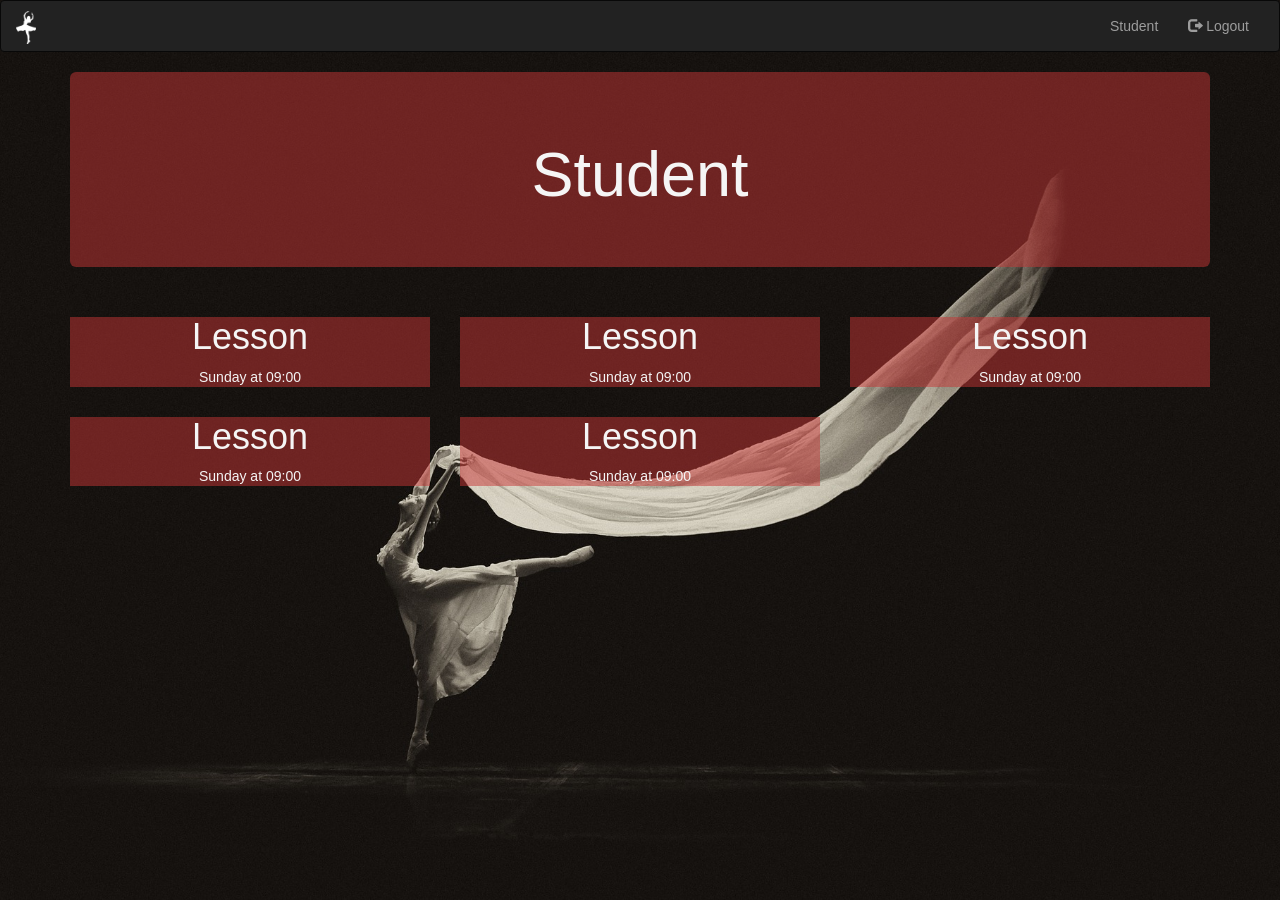
==== student.html @ 4c0d9fde "add node shit" ====
<!DOCTYPE html>
<html lang="en">

<head>
    <title>Bailamos</title>
    <meta charset="utf-8">
    <meta name="viewport" content="width=device-width, initial-scale=1">
    <link rel="stylesheet" href="https://maxcdn.bootstrapcdn.com/bootstrap/3.3.7/css/bootstrap.min.css">
    <script src="https://ajax.googleapis.com/ajax/libs/jquery/3.3.1/jquery.min.js"></script>
    <script src="https://maxcdn.bootstrapcdn.com/bootstrap/3.3.7/js/bootstrap.min.js"></script>
    <link rel="stylesheet" href="css/style.css">
    <link rel="shortcut icon" type="image/png" href="img/ballerina.png" />
</head>

<body>
    <div class="bg">
        <nav class="navbar navbar-inverse">
            <div class="container-fluid">
                <a class="navbar-brand" href="#">
                    <img src="img/ballerina.png" width="20" alt="">
                </a>
                <div class="navbar-header">
                    <button type="button" class="navbar-toggle" data-toggle="collapse" data-target="#myNavbar">
                        <span class="icon-bar"></span>
                        <span class="icon-bar"></span>
                        <span class="icon-bar"></span>
                    </button>
                </div>
                <div class="collapse navbar-collapse" id="myNavbar">
                    <ul class="nav navbar-nav navbar-right">
                        <li>
                            <a href="#" id="user-name">Student</a>
                        </li>
                        <li>
                            <a href="#" data-toggle="modal" data-target="#myModal" onclick="logOut()">
                                <span class="glyphicon glyphicon-log-out"></span> Logout</a>
                        </li>
                    </ul>
                </div>
            </div>
        </nav>
        <div class="container">
            <div class="jumbotron jumbotron-inverse">
                <h1>Student</h1>
            </div>
            <div class="row">
                <div class="col-sm-4">
                    <div class="card">
                        <div class="card-body">
                            <h1>Lesson</h1>
                            <p class="card-text">Sunday at 09:00</p>
                        </div>
                    </div>
                </div>
                <div class="col-sm-4">
                    <div class="card">
                        <div class="card-body">
                            <h1>Lesson</h1>
                            <p class="card-text">Sunday at 09:00</p>
                        </div>
                    </div>
                </div>
                <div class="col-sm-4">
                    <div class="card">
                        <div class="card-body">
                            <h1>Lesson</h1>
                            <p class="card-text">Sunday at 09:00</p>
                        </div>
                    </div>
                </div>
                <div class="col-sm-4">
                    <div class="card">
                        <div class="card-body">
                            <h1>Lesson</h1>
                            <p class="card-text">Sunday at 09:00</p>
                        </div>
                    </div>
                </div>
                <div class="col-sm-4">
                    <div class="card">
                        <div class="card-body">
                            <h1>Lesson</h1>
                            <p class="card-text">Sunday at 09:00</p>
                        </div>
                    </div>
                </div>
            </div>
        </div>
    </div>
    <div class="modal fade" id="myModal" role="dialog">
        <div class="modal-dialog">

            <!-- Modal content-->
            <div class="modal-content">
                <div class="modal-body">
                    <form action="#" role="form" onsubmit="return validateForm(this)">
                        <div class="form-group">
                            <label for="usrname">
                                <span class="glyphicon glyphicon-user"></span> Username</label>
                            <input type="text" class="form-control" id="usrname" placeholder="Enter email">
                        </div>
                        <div class="form-group">
                            <label for="psw">
                                <span class="glyphicon glyphicon-eye-open"></span> Password</label>
                            <input type="password" class="form-control" id="psw" placeholder="Enter password">
                        </div>
                        <button type="submit" class="btn btn-default btn-success btn-block">
                            <span class="glyphicon glyphicon-off"></span> Login</button>
                    </form>
                </div>
            </div>

        </div>
    </div>
    <script src="js/student.js"></script>
</body>

</html>
---- css/style.css ----
body, html {
    height: 100%;
}

.bg { 
    /* The image used */
    background-image: url("../img/ballet.jpg");

    /* Full height */
    height: 100%; 

    /* Center and scale the image nicely */
    background-position: center;
    background-repeat: no-repeat;
    background-size: cover;
}

.jumbotron {
    background: rgb(200, 54, 54); /* This is for ie8 and below */
    background: rgba(200, 54, 54, 0.5); 
    color: #F5F5F5;
    text-align: center;
 }

 .navbar-brand img{
     margin-top: -5px;
 }

 .card {
    background: rgb(200, 54, 54); /* This is for ie8 and below */
    background: rgba(200, 54, 54, 0.5); 
    color: #F5F5F5;
    text-align: center;
 }
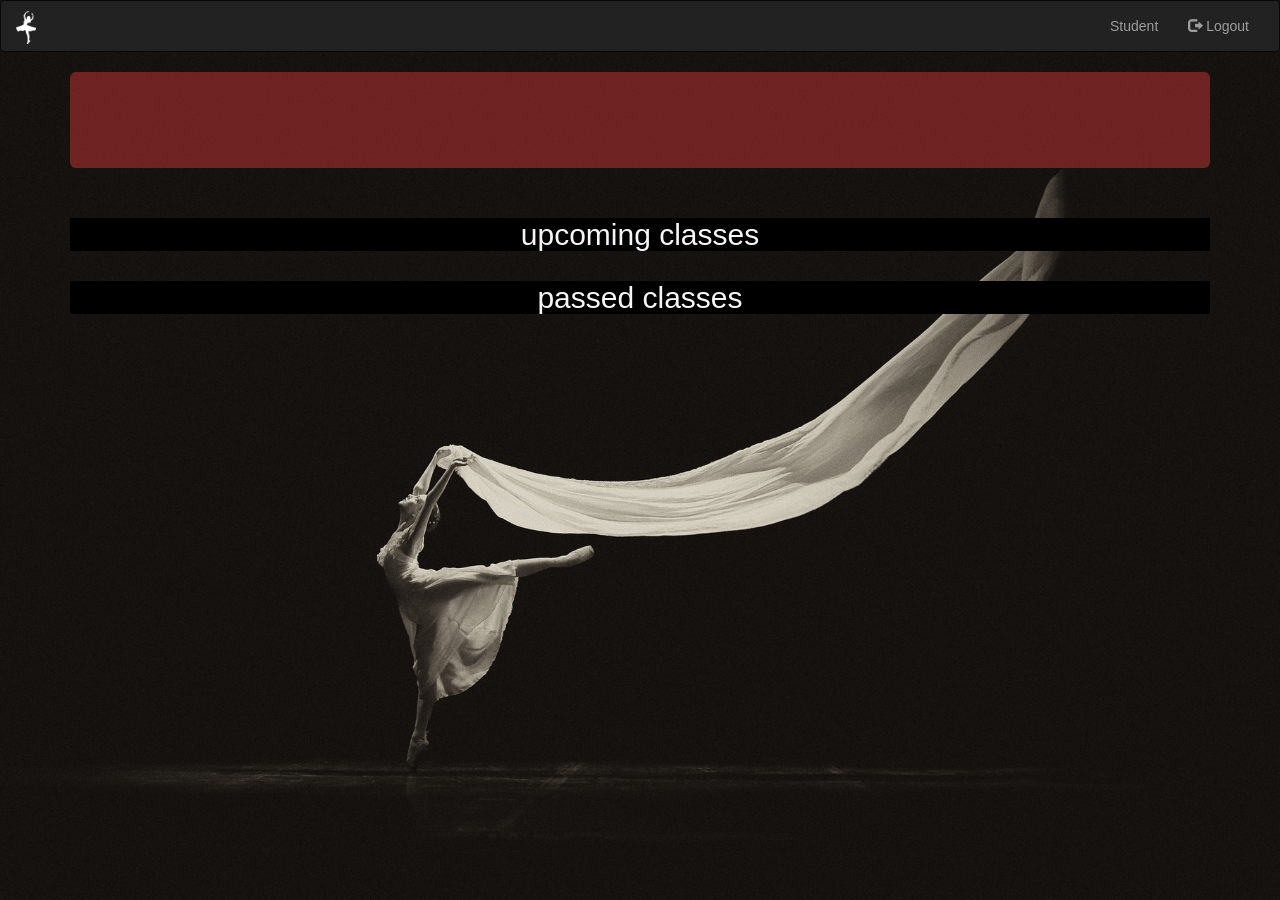
==== commit a01a205d: "add stuff" ====
--- a/student.html
+++ b/student.html
@@ -40,47 +40,20 @@
             </div>
         </nav>
         <div class="container">
-            <div class="jumbotron jumbotron-inverse">
-                <h1>Student</h1>
+            <div class="jumbotron jumbotron-inverse" id="jumbotron">
             </div>
             <div class="row">
-                <div class="col-sm-4">
+                <div class="col-sm-12">
                     <div class="card">
-                        <div class="card-body">
-                            <h1>Lesson</h1>
-                            <p class="card-text">Sunday at 09:00</p>
+                        <div class="card-body" id="upcoming-classes">
+                            <h2>upcoming classes</h2>
                         </div>
                     </div>
                 </div>
-                <div class="col-sm-4">
+                <div class="col-sm-12">
                     <div class="card">
-                        <div class="card-body">
-                            <h1>Lesson</h1>
-                            <p class="card-text">Sunday at 09:00</p>
-                        </div>
-                    </div>
-                </div>
-                <div class="col-sm-4">
-                    <div class="card">
-                        <div class="card-body">
-                            <h1>Lesson</h1>
-                            <p class="card-text">Sunday at 09:00</p>
-                        </div>
-                    </div>
-                </div>
-                <div class="col-sm-4">
-                    <div class="card">
-                        <div class="card-body">
-                            <h1>Lesson</h1>
-                            <p class="card-text">Sunday at 09:00</p>
-                        </div>
-                    </div>
-                </div>
-                <div class="col-sm-4">
-                    <div class="card">
-                        <div class="card-body">
-                            <h1>Lesson</h1>
-                            <p class="card-text">Sunday at 09:00</p>
+                        <div class="card-body" id="passed-classes">
+                            <h2>passed classes</h2>
                         </div>
                     </div>
                 </div>
@@ -112,7 +85,10 @@
 
         </div>
     </div>
+    <script src="js/index.js"></script>
+    <script src="js/credentials.js"></script>
     <script src="js/student.js"></script>
+    <script src="https://momentjs.com/downloads/moment.min.js"></script>
 </body>
 
 </html>
--- a/css/style.css
+++ b/css/style.css
@@ -27,8 +27,11 @@
  }
 
  .card {
-    background: rgb(200, 54, 54); /* This is for ie8 and below */
-    background: rgba(200, 54, 54, 0.5); 
+    background: black;
     color: #F5F5F5;
     text-align: center;
+ }
+
+ .card-text {
+     font-size: 2rem;
  }
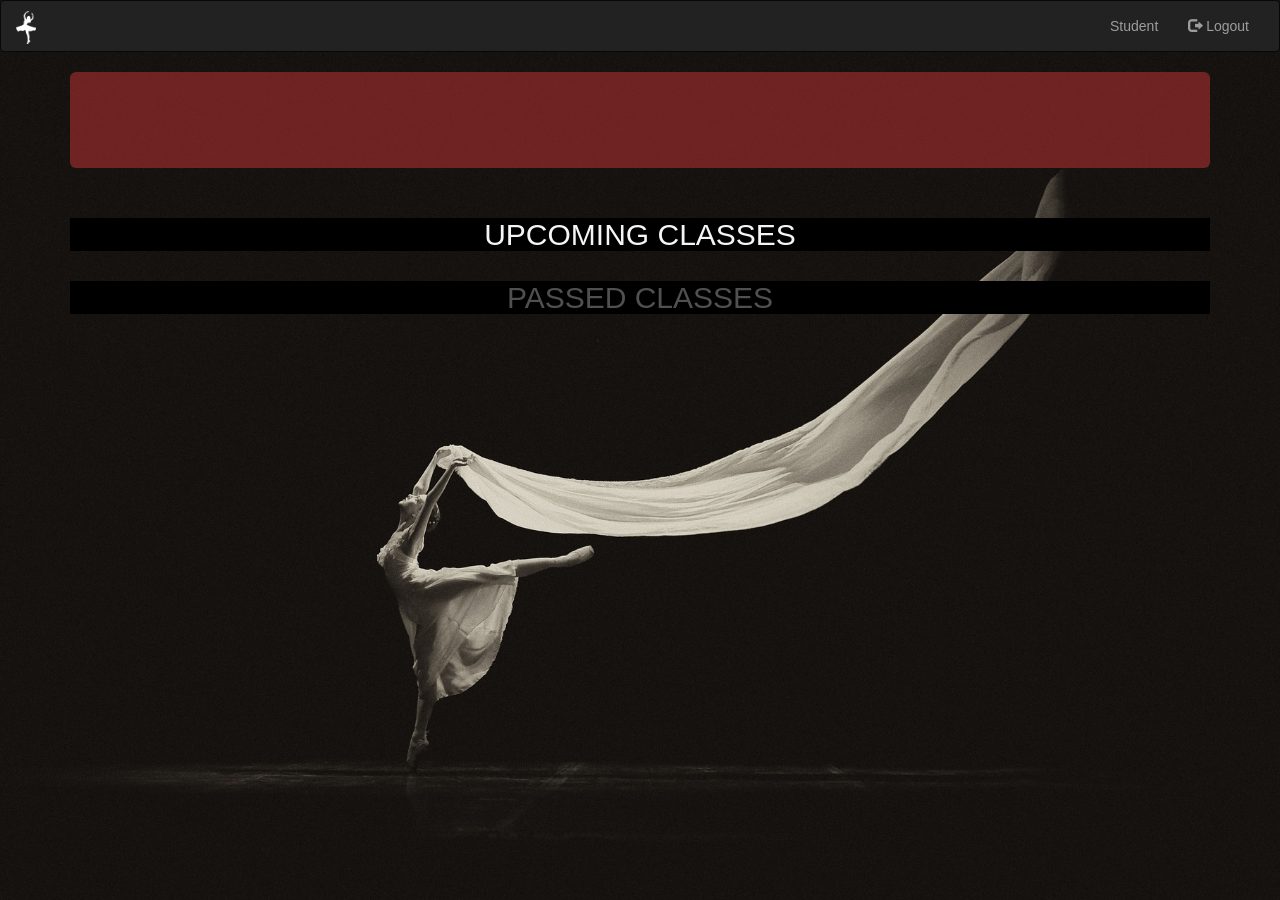
==== commit 888651be: "more commit" ====
--- a/student.html
+++ b/student.html
@@ -32,7 +32,7 @@
                             <a href="#" id="user-name">Student</a>
                         </li>
                         <li>
-                            <a href="#" data-toggle="modal" data-target="#myModal" onclick="logOut()">
+                            <a href="#" onclick="logOut()">
                                 <span class="glyphicon glyphicon-log-out"></span> Logout</a>
                         </li>
                     </ul>
@@ -60,31 +60,7 @@
             </div>
         </div>
     </div>
-    <div class="modal fade" id="myModal" role="dialog">
-        <div class="modal-dialog">
 
-            <!-- Modal content-->
-            <div class="modal-content">
-                <div class="modal-body">
-                    <form action="#" role="form" onsubmit="return validateForm(this)">
-                        <div class="form-group">
-                            <label for="usrname">
-                                <span class="glyphicon glyphicon-user"></span> Username</label>
-                            <input type="text" class="form-control" id="usrname" placeholder="Enter email">
-                        </div>
-                        <div class="form-group">
-                            <label for="psw">
-                                <span class="glyphicon glyphicon-eye-open"></span> Password</label>
-                            <input type="password" class="form-control" id="psw" placeholder="Enter password">
-                        </div>
-                        <button type="submit" class="btn btn-default btn-success btn-block">
-                            <span class="glyphicon glyphicon-off"></span> Login</button>
-                    </form>
-                </div>
-            </div>
-
-        </div>
-    </div>
     <script src="js/index.js"></script>
     <script src="js/credentials.js"></script>
     <script src="js/student.js"></script>
--- a/css/style.css
+++ b/css/style.css
@@ -5,7 +5,6 @@
 .bg { 
     /* The image used */
     background-image: url("../img/ballet.jpg");
-
     /* Full height */
     height: 100%; 
 
@@ -33,5 +32,24 @@
  }
 
  .card-text {
-     font-size: 2rem;
- }+     border-bottom: .5px solid #505050;
+     padding: 1rem;
+ }
+
+ #passed-classes {
+     color: #505050;
+ }
+
+ .green {
+     color: green;
+ }
+
+.card-body h2, h3 {
+    text-transform: uppercase;
+    font-weight: 400;
+}
+
+.card-body h3 {
+    text-transform: uppercase;
+    font-weight: 200;
+}
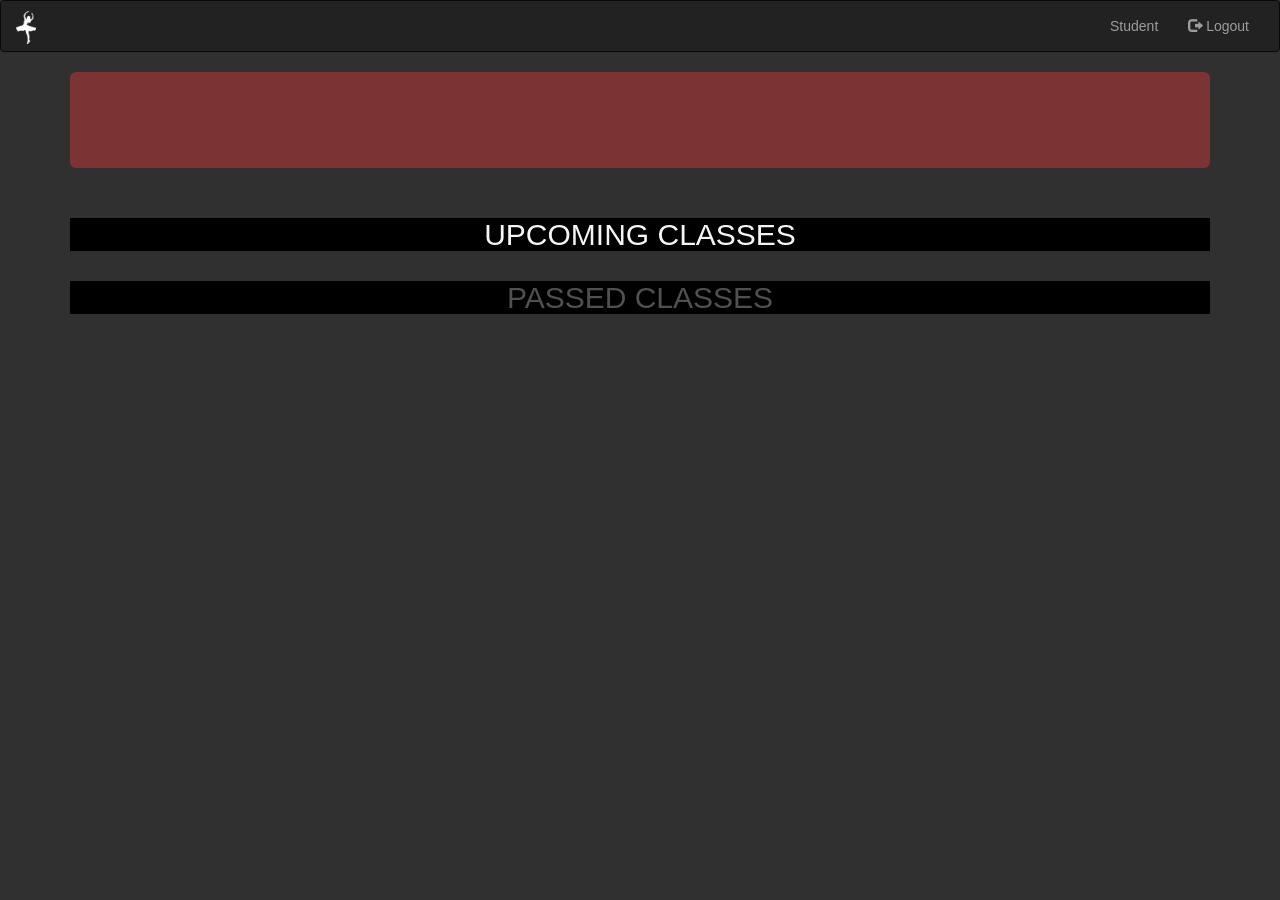
==== commit c3eee207: "background image" ====
--- a/student.html
+++ b/student.html
@@ -9,52 +9,51 @@
     <script src="https://ajax.googleapis.com/ajax/libs/jquery/3.3.1/jquery.min.js"></script>
     <script src="https://maxcdn.bootstrapcdn.com/bootstrap/3.3.7/js/bootstrap.min.js"></script>
     <link rel="stylesheet" href="css/style.css">
+    <link rel="stylesheet" href="css/user.css">
     <link rel="shortcut icon" type="image/png" href="img/ballerina.png" />
 </head>
 
 <body>
-    <div class="bg">
-        <nav class="navbar navbar-inverse">
-            <div class="container-fluid">
-                <a class="navbar-brand" href="#">
-                    <img src="img/ballerina.png" width="20" alt="">
-                </a>
-                <div class="navbar-header">
-                    <button type="button" class="navbar-toggle" data-toggle="collapse" data-target="#myNavbar">
-                        <span class="icon-bar"></span>
-                        <span class="icon-bar"></span>
-                        <span class="icon-bar"></span>
-                    </button>
-                </div>
-                <div class="collapse navbar-collapse" id="myNavbar">
-                    <ul class="nav navbar-nav navbar-right">
-                        <li>
-                            <a href="#" id="user-name">Student</a>
-                        </li>
-                        <li>
-                            <a href="#" onclick="logOut()">
-                                <span class="glyphicon glyphicon-log-out"></span> Logout</a>
-                        </li>
-                    </ul>
+    <nav class="navbar navbar-inverse">
+        <div class="container-fluid">
+            <a class="navbar-brand" href="#">
+                <img src="img/ballerina.png" width="20" alt="">
+            </a>
+            <div class="navbar-header">
+                <button type="button" class="navbar-toggle" data-toggle="collapse" data-target="#myNavbar">
+                    <span class="icon-bar"></span>
+                    <span class="icon-bar"></span>
+                    <span class="icon-bar"></span>
+                </button>
+            </div>
+            <div class="collapse navbar-collapse" id="myNavbar">
+                <ul class="nav navbar-nav navbar-right">
+                    <li>
+                        <a href="#" id="user-name">Student</a>
+                    </li>
+                    <li>
+                        <a href="#" onclick="logOut()">
+                            <span class="glyphicon glyphicon-log-out"></span> Logout</a>
+                    </li>
+                </ul>
+            </div>
+        </div>
+    </nav>
+    <div class="container">
+        <div class="jumbotron jumbotron-inverse" id="jumbotron">
+        </div>
+        <div class="row">
+            <div class="col-sm-12">
+                <div class="card">
+                    <div class="card-body" id="upcoming-classes">
+                        <h2>upcoming classes</h2>
+                    </div>
                 </div>
             </div>
-        </nav>
-        <div class="container">
-            <div class="jumbotron jumbotron-inverse" id="jumbotron">
-            </div>
-            <div class="row">
-                <div class="col-sm-12">
-                    <div class="card">
-                        <div class="card-body" id="upcoming-classes">
-                            <h2>upcoming classes</h2>
-                        </div>
-                    </div>
-                </div>
-                <div class="col-sm-12">
-                    <div class="card">
-                        <div class="card-body" id="passed-classes">
-                            <h2>passed classes</h2>
-                        </div>
+            <div class="col-sm-12">
+                <div class="card">
+                    <div class="card-body" id="passed-classes">
+                        <h2>passed classes</h2>
                     </div>
                 </div>
             </div>
--- a/css/user.css
+++ b/css/user.css
@@ -0,0 +1,3 @@
+body {
+    background: #303030; 
+}
